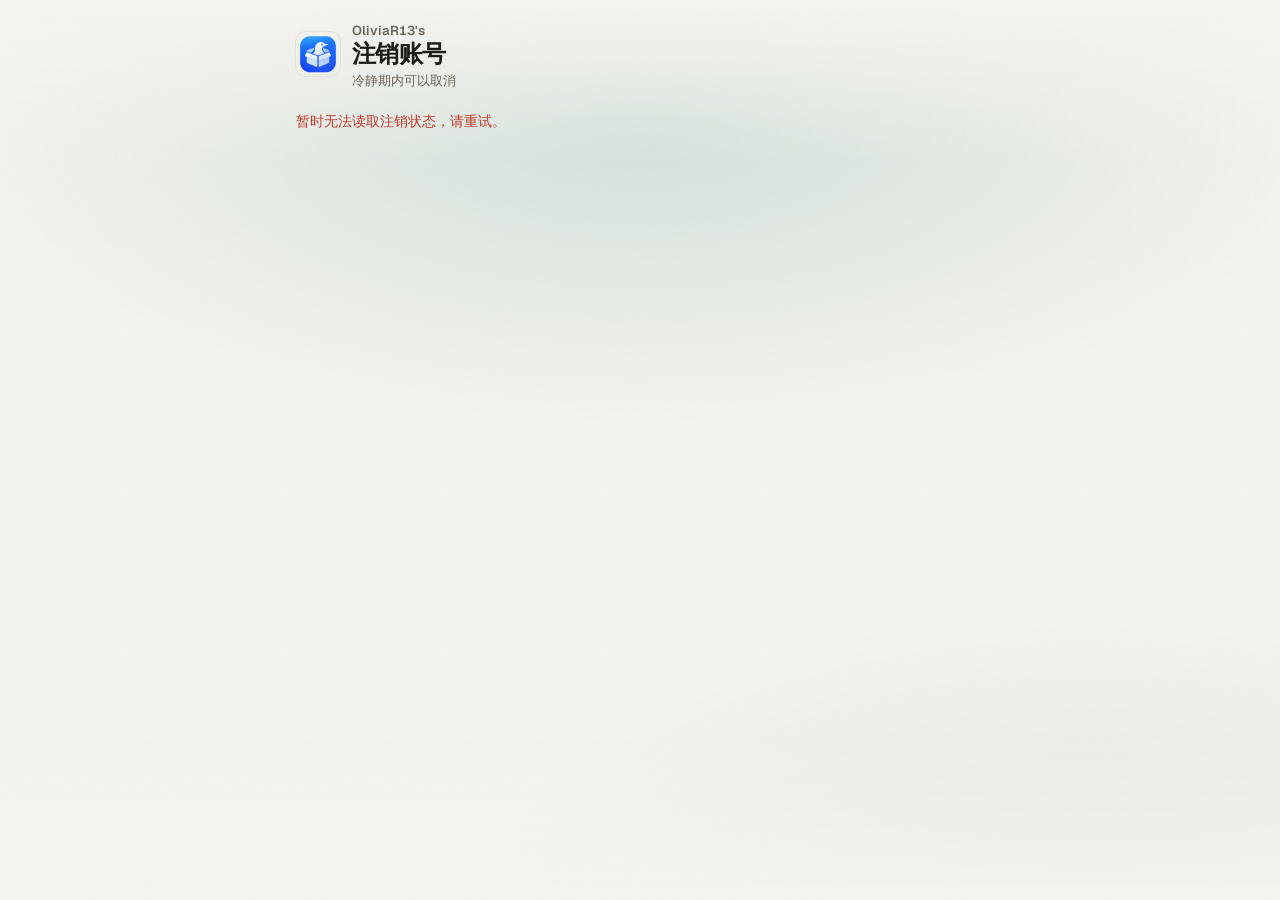
==== box/deletion.html @ 5e78a4eb "Add a 14-day account deletion grace period. Pending deletion revokes sessions immediately, blocks ev" ====
<!doctype html>
<html lang="zh-CN">
<head>
  <meta charset="utf-8">
  <meta name="viewport" content="width=device-width,initial-scale=1,viewport-fit=cover">
  <meta name="color-scheme" content="light dark">
  <meta name="theme-color" content="#f6f4ef" media="(prefers-color-scheme: light)">
  <meta name="theme-color" content="#12110f" media="(prefers-color-scheme: dark)">
  <meta name="description" content="账号注销冷静期：查看删除日期，继续注销或取消注销。">
  <link rel="icon" href="./icon.png" type="image/png">
  <title>注销账号 · OliviaR13's Loon Box</title>
  <script>(function(d){var s={};try{s=JSON.parse(localStorage.getItem("myloon_box_settings")||"{}")}catch(e){}
    if(s.theme==="light"||s.theme==="dark")d.dataset.theme=s.theme})(document.documentElement)</script>
  <link rel="preload" href="/fonts/Geist-Variable.woff2" as="font" type="font/woff2" crossorigin>
  <link rel="stylesheet" href="./styles/base.css">
  <style>
    .doc{user-select:text;-webkit-user-select:text}
    .card{margin-top:18px;padding:18px 16px;border:1px solid var(--line);border-radius:var(--r-lg);background:var(--card)}
    .card p{margin:0 0 10px;font-size:14.5px;line-height:1.7}
    .card strong{font-weight:650}
    .actions{display:flex;flex-wrap:wrap;gap:8px;margin-top:16px}
    .btn-danger{background:#e5484d;border-color:#e5484d;color:#fff}
    .btn-danger:disabled,.btn:disabled{opacity:.55}
    .err{color:#c0392b;margin:12px 0 0;font-size:14px}
    .confirm-box{margin-top:12px;padding:12px;border:1px solid var(--line);border-radius:var(--r-md);background:var(--chip)}
    .confirm-box p{margin:0 0 10px}
  </style>
</head>
<body>
  <main class="shell">
    <header class="head">
      <a href="./" aria-label="返回首页"><img class="logo" src="./icon.png" alt="" width="44" height="44"></a>
      <div class="head-text">
        <h1><span class="h1-eyebrow">OliviaR13's</span>注销账号</h1>
        <p>冷静期内可以取消</p>
      </div>
    </header>
    <article class="doc">
      <p id="loading">正在读取注销状态…</p>
      <p id="error" class="err" hidden></p>
      <section class="card" id="panel" hidden>
        <p>这个账号正处于注销冷静期，还不能进入正常登录。</p>
        <p>申请日期：<strong id="requested"></strong></p>
        <p>预计永久删除日期：<strong id="scheduled"></strong></p>
        <p>剩余天数：<strong id="days"></strong></p>
        <p id="actionError" class="err" hidden></p>
        <div class="actions">
          <button class="btn btn-ghost" id="continueBtn" type="button">继续注销</button>
          <button class="btn btn-danger" id="cancelBtn" type="button">取消注销</button>
        </div>
        <div class="confirm-box" id="cancelBox" hidden>
          <p>取消后，这个账号会恢复正常，原来的 14 天不再保留。确定要取消注销吗？</p>
          <div class="actions">
            <button class="btn btn-ghost" id="cancelNo" type="button">返回</button>
            <button class="btn btn-danger" id="cancelYes" type="button">确认取消注销</button>
          </div>
        </div>
      </section>
    </article>
  </main>
  <script type="module" src="./js/deletion.js"></script>
</body>
</html>
---- box/styles/base.css ----
/* ==========================================================================
   基础样式（Base）：字体声明、设计变量、深浅色主题、全局重置、页头与基础控件
   ========================================================================== */

@font-face{
  font-family:"Geist Sans";
  src:url("/fonts/Geist-Variable.woff2") format("woff2");
  font-style:normal;
  font-weight:100 900;
  font-display:swap;
}
/* OliviaR13's Loon Box
   设计取向：克制的工具型列表（低变化、低密度动效、中等信息密度）。
   中性底色 + 单一强调色；行与行之间用细线分隔，不做一张张独立卡片。 */
:root{
  /* 暖调纸张色中性色 + 单一强调色；不用纯白纯黑 */
  --bg:#f6f4ef;--card:#fdfcf9;--hover:#faf8f3;--text:#1d1b17;--muted:#6a655a;--line:#e6e2d8;--chip:#efece4;
  --accent:#0f7f69;--accent-text:#0a6250;--accent-ink:#f7fbf9;--shadow:40 30 10;
  --glow:color-mix(in srgb,var(--accent) 16%,transparent);
  /* 圆角体系：容器 / 控件 / 标签 */
  --r-lg:16px;--r-md:10px;--r-sm:6px;
  /* 弹性缓动（轻微回弹），用于按压、箭头和开关 */
  --spring:cubic-bezier(.34,1.4,.64,1);--ease:cubic-bezier(.2,.8,.2,1);
  /* z-index 层级 */
  --z-grain:1;--z-toast:10;
  --font:"Geist Sans",-apple-system,BlinkMacSystemFont,"SF Pro Text","PingFang SC","Noto Sans SC","Segoe UI",sans-serif;
  --mono:ui-monospace,"SF Mono","JetBrains Mono",Menlo,Consolas,monospace;
}
/* 深色：跟随系统（除非用户强制浅色），或用户强制深色 */
@media (prefers-color-scheme:dark){
  :root:not([data-theme="light"]){--bg:#12110f;--card:#191815;--hover:#1e1d19;--text:#efece5;--muted:#a39e92;--line:#2b2924;--chip:#23211d;--accent:#3fcfa6;--accent-text:#3fcfa6;--accent-ink:#04140e;--shadow:0 0 0;
    --glow:color-mix(in srgb,var(--accent) 14%,transparent)}
}
:root[data-theme="dark"]{--bg:#12110f;--card:#191815;--hover:#1e1d19;--text:#efece5;--muted:#a39e92;--line:#2b2924;--chip:#23211d;--accent:#3fcfa6;--accent-text:#3fcfa6;--accent-ink:#04140e;--shadow:0 0 0;
    --glow:color-mix(in srgb,var(--accent) 14%,transparent)}
:root[data-theme="light"]{color-scheme:light}
:root[data-theme="dark"]{color-scheme:dark}

/* Apple 官网式磨砂材质（apple.com 顶栏 / iOS 导航栏的做法）：底色约 80% 不透明 + backdrop-filter: saturate(180%) blur(20px) + 一条发丝线。
   取自 GitHub 上的 Konsta UI（konstaui/konsta，MIT）iOS 主题的 translucent 规则，纯 CSS，没有脚本、没有折射。
   --ap-bg 带磨砂的控件底色；--ap-filter 模糊 + 饱和度；--ap-line 发丝线（深色主题改成白色的）。 */
:root{
  --ap-bg:color-mix(in srgb,var(--card) 80%,transparent);
  --ap-filter:saturate(180%) blur(20px);
  --ap-line:rgb(0 0 0 / .1);
}
@media (prefers-color-scheme:dark){
  :root:not([data-theme="light"]){--ap-line:rgb(255 255 255 / .14)}
}
:root[data-theme="dark"]{--ap-line:rgb(255 255 255 / .14)}

*{box-sizing:border-box}
html{-webkit-text-size-adjust:100%;scroll-behavior:smooth;-webkit-tap-highlight-color:transparent}
/* 顶部 96px 渐变回底色：避免状态栏区域（纯底色）和光晕之间出现一条硬边 */
body{margin:0;background:var(--bg);color:var(--text);font:15px/1.55 var(--font);-webkit-font-smoothing:antialiased;font-variant-numeric:tabular-nums}
/* 背景光晕：固定在视口里，不随列表滚动；顶部和底部各 18% 渐变回底色，和状态栏、底部工具栏衔接 */
body::after{content:"";position:fixed;inset:0;z-index:0;pointer-events:none;
  background:
    linear-gradient(var(--bg) 0,transparent 18%,transparent 82%,var(--bg) 100%),
    radial-gradient(75% 46% at 50% 14%,var(--glow),transparent 72%),
    radial-gradient(65% 40% at 85% 96%,color-mix(in srgb,var(--glow) 55%,transparent),transparent 70%)}
body::before{content:"";position:fixed;inset:0;z-index:var(--z-grain);pointer-events:none;opacity:.05;
  background-image:url("data:image/svg+xml,%3Csvg xmlns='http://www.w3.org/2000/svg' width='160' height='160'%3E%3Cfilter id='n'%3E%3CfeTurbulence type='fractalNoise' baseFrequency='.8' numOctaves='2' stitchTiles='stitch'/%3E%3C/filter%3E%3Crect width='100%25' height='100%25' filter='url(%23n)'/%3E%3C/svg%3E")}
.shell{position:relative;z-index:2;max-width:720px;margin:0 auto;padding:calc(24px + env(safe-area-inset-top)) 16px calc(36px + env(safe-area-inset-bottom))}
h1,h2,p{margin:0}
a{color:var(--accent-text)}
:where(.btn,.chip-filter,.more,.sort-btn,input):focus-visible{outline:2px solid var(--accent);outline-offset:2px}
/* 触屏：去掉 iOS 点按时出现的灰色矩形，改用自己的按下反馈 */
button,a,.tab,.tile,.row-btn,.chip-filter,.star{-webkit-touch-callout:none;-webkit-user-select:none;user-select:none}

/* 头部 */
.head{display:flex;align-items:center;gap:12px;margin-bottom:20px}
.logo{border-radius:var(--r-md);flex:none;box-shadow:0 0 0 1px var(--line)}
.head-text{flex:1;min-width:0}
.head h1{font-size:24px;line-height:1.05;font-weight:700;letter-spacing:-.03em}
.h1-eyebrow{display:block;font-size:13px;font-weight:600;letter-spacing:0;color:var(--muted);margin-bottom:3px}
.head p{color:var(--muted);font-size:13px;font-weight:500;margin-top:5px;line-break:strict;text-wrap:balance}
@supports (word-break:auto-phrase){.head p{word-break:auto-phrase}}
/* 主页不再显示刷新按钮，改用下拉刷新（js/pull.js）。元素保留在 DOM 里：manifest.js / pull.js 把它的 disabled 当作「正在加载」的状态标记，删掉会报错 */
#refreshBtn{display:none}

/* 按钮 */
.btn{font:inherit;font-size:14px;font-weight:600;border:1px solid var(--line);background:var(--card);color:var(--text);border-radius:var(--r-md);
  padding:8px 14px;cursor:pointer;text-decoration:none;white-space:nowrap;line-height:1.2;
  transition:background-color .15s,border-color .15s,filter .15s,transform .35s var(--spring)}
.btn:active:not(:disabled){transform:scale(.97)}
.btn:disabled{opacity:.5;cursor:default}
.btn-primary{background:var(--accent);border-color:transparent;color:var(--accent-ink);
  box-shadow:0 6px 14px color-mix(in srgb,var(--accent) 26%,transparent)}
.btn-ghost{background:transparent}
/* 页头的「刷新」「设置」：玻璃（只有材质，没有 backdrop 折射——它们下面是页面底色，没有可折射的内容） */
.head .btn{background:var(--ap-bg);border-color:var(--ap-line);-webkit-backdrop-filter:var(--ap-filter);backdrop-filter:var(--ap-filter)}
@media (hover:hover){.head .btn-ghost:hover:not(:disabled){background:color-mix(in srgb,var(--card) 72%,transparent)}}
.btn-icon{display:grid;place-items:center;width:40px;height:40px;padding:0;flex:none;border-radius:50%}
/* 三个登录按钮（GitHub / Google / 通行密钥）共用：同样的底色、描边、宽度，图标 + 文字 */
.btn-login{display:inline-flex;align-items:center;justify-content:center;gap:8px;flex:none;min-width:140px;background:var(--card);text-decoration:none}
.btn-login .b-ico{flex:none;display:block}
/* 已登录时页头的头像：点一下打开设置里的账号 */
.head-acct{flex:none;display:grid;place-items:center;width:40px;height:40px;padding:0;border:1px solid var(--ap-line);border-radius:50%;background:var(--ap-bg);color:var(--text);cursor:pointer;-webkit-backdrop-filter:var(--ap-filter);backdrop-filter:var(--ap-filter)}
.head-acct[hidden]{display:none}
.head-acct img{width:32px;height:32px;border-radius:50%;object-fit:cover;display:block}
.head-acct img[hidden]{display:none}
.head-letter{display:grid;place-items:center;width:32px;height:32px;border-radius:50%;background:var(--chip);font-size:13px;font-weight:700;line-height:1}
.head-letter[hidden]{display:none}

/* 按钮自己当确认（借自 Bencho Notify）：两段文字叠在同一格，按钮大小不变；确认态时旧文字向上滑走、新文字从下面滑进来，按钮填色 */
.btn.swap{display:inline-grid;grid-template-areas:"s";align-items:center;justify-items:center;overflow:hidden}
.btn.swap>.lbl{grid-area:s;display:inline-flex;align-items:center;gap:5px;transition:transform .34s var(--ease),opacity .2s}
.btn.swap>.lbl-alt{transform:translateY(70%);opacity:0}
.btn.swap[data-done]>.lbl:not(.lbl-alt){transform:translateY(-70%);opacity:0}
.btn.swap[data-done]>.lbl-alt{transform:none;opacity:1;transition-delay:.04s}
.btn.swap .lbl svg{width:14px;height:14px;fill:none;stroke:currentColor;stroke-width:2.4;stroke-linecap:round;stroke-linejoin:round}
.btn-ghost.swap[data-done]{background:var(--accent);border-color:var(--accent);color:var(--accent-ink)}
.btn-primary.swap[data-done]{filter:brightness(1.12)}

@media (hover:hover){
  .btn-ghost:hover:not(:disabled){background:var(--chip)}
  .btn-primary:hover{filter:brightness(1.08)}
}

/* 数字滚动（借自 Bencho Like）：每位数字一个固定高度的格子，滚动时新旧两个数字上下错开。
   高度取行高（1lh），所以格子不会改变所在那一行的高度；tabular-nums 让每位数字等宽，滚动时宽度不抖 */
.odo{display:inline-block;position:relative;overflow:hidden;height:1.5em;height:1lh;vertical-align:top;font-variant-numeric:tabular-nums}
.odo-cur{display:block}
.odo-old{position:absolute;left:0;top:0;display:block}
.sr-only{position:absolute;width:1px;height:1px;margin:-1px;padding:0;overflow:hidden;clip:rect(0,0,0,0);white-space:nowrap;border:0}

/* 跳转链接、空状态提示与页脚 */
.skip{position:absolute;left:12px;top:-48px;z-index:var(--z-toast);padding:8px 12px;border-radius:var(--r-md);background:var(--text);color:var(--bg);
  font-size:13px;text-decoration:none;transition:top .2s var(--ease)}
.skip:focus{top:calc(8px + env(safe-area-inset-top))}
.notice{padding:28px 18px;text-align:center;color:var(--muted)}
.notice h2{color:var(--text);font-size:16px;margin-bottom:4px}
.notice .btn{margin-top:12px}
.foot{margin-top:32px;padding:16px 16px 14px;border:1px solid var(--line);border-radius:var(--r-lg);background:var(--card);text-align:start}
.foot-brand{margin:0 0 10px;color:var(--text);font-size:13.5px;font-weight:650;letter-spacing:-.02em}
.foot-nav{display:flex;flex-wrap:wrap;gap:8px 16px}
.foot-nav a{padding:6px 0;color:var(--muted);font-size:12.5px;font-weight:600;line-height:1.4;text-decoration:none}
@media (hover:hover){.foot-nav a:hover{color:var(--accent-text)}}
.foot-nav a:focus-visible{outline:2px solid var(--accent);outline-offset:3px;border-radius:4px}
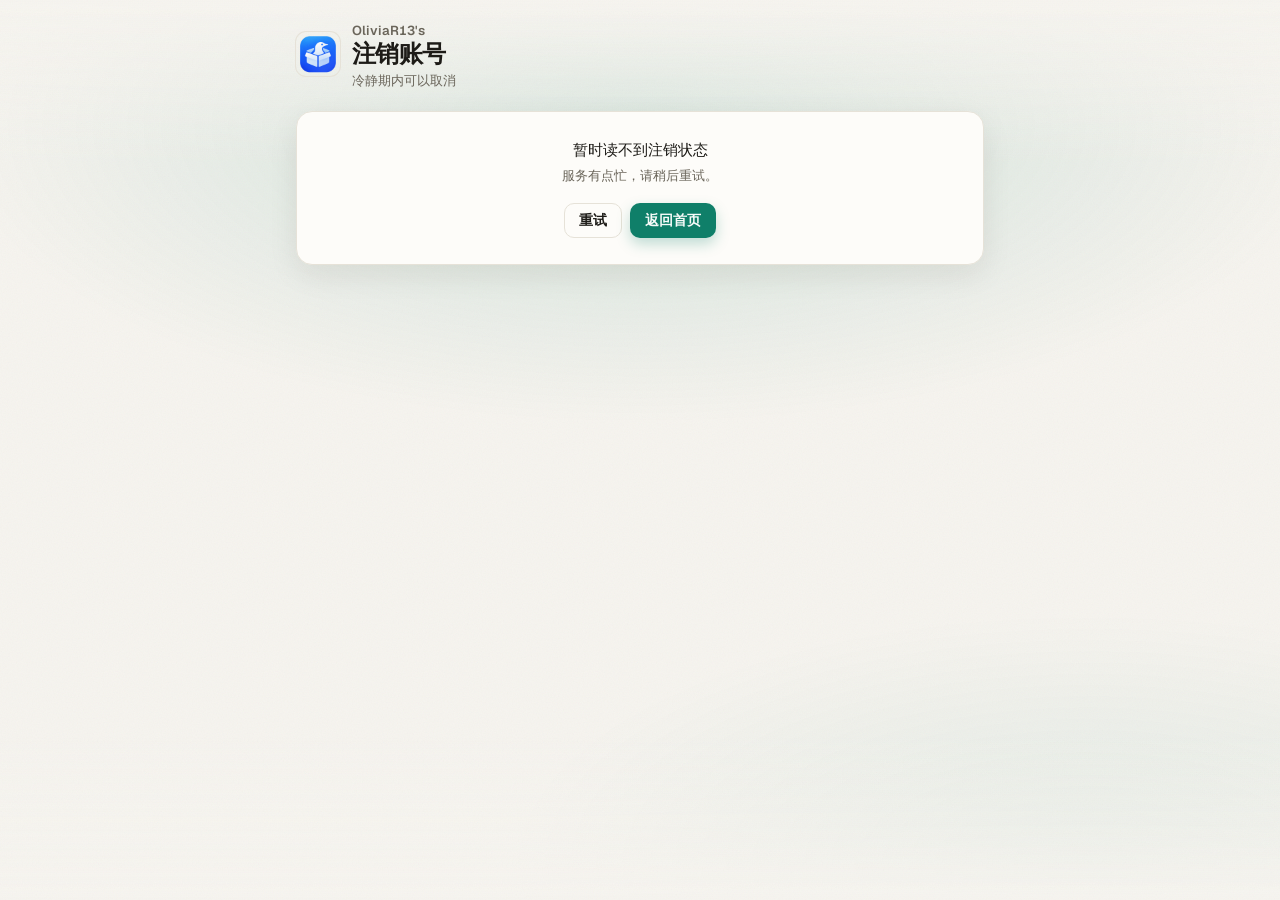
==== commit 8088ee2a: "Polish account deletion flow and add deletion terms to privacy policy and terms" ====
--- a/box/deletion.html
+++ b/box/deletion.html
@@ -10,20 +10,74 @@
   <link rel="icon" href="./icon.png" type="image/png">
   <title>注销账号 · OliviaR13's Loon Box</title>
   <script>(function(d){var s={};try{s=JSON.parse(localStorage.getItem("myloon_box_settings")||"{}")}catch(e){}
-    if(s.theme==="light"||s.theme==="dark")d.dataset.theme=s.theme})(document.documentElement)</script>
+    if(s.theme==="light"||s.theme==="dark")d.dataset.theme=s.theme;if(s.reduceMotion)d.setAttribute("data-reduce-motion","")})(document.documentElement)</script>
   <link rel="preload" href="/fonts/Geist-Variable.woff2" as="font" type="font/woff2" crossorigin>
   <link rel="stylesheet" href="./styles/base.css">
   <style>
     .doc{user-select:text;-webkit-user-select:text}
-    .card{margin-top:18px;padding:18px 16px;border:1px solid var(--line);border-radius:var(--r-lg);background:var(--card)}
-    .card p{margin:0 0 10px;font-size:14.5px;line-height:1.7}
-    .card strong{font-weight:650}
+    .card{margin-top:18px;padding:20px 18px 18px;border:1px solid var(--line);border-radius:var(--r-lg);background:var(--card);
+      box-shadow:0 10px 30px rgb(var(--shadow) / .08);animation:rise .5s var(--spring) both}
+    .card[hidden]{display:none}
+    @keyframes rise{from{opacity:0;transform:translateY(14px) scale(.98)}to{opacity:1;transform:none}}
+    @keyframes pop{from{opacity:0;transform:translateY(6px)}to{opacity:1;transform:none}}
+    .hero{display:flex;align-items:center;gap:16px}
+    .ring{position:relative;flex:none;width:104px;height:104px}
+    .ring svg{display:block;width:100%;height:100%;transform:rotate(-90deg)}
+    .ring circle{fill:none;stroke-width:8;stroke-linecap:round}
+    .ring .track{stroke:var(--line)}
+    .ring .bar{stroke:var(--accent);stroke-dasharray:314;stroke-dashoffset:314;transition:stroke-dashoffset 1.1s var(--ease) .15s}
+    .ring-num{position:absolute;inset:0;display:grid;place-content:center;text-align:center;line-height:1}
+    .ring-num b{font-size:32px;font-weight:700;letter-spacing:-.04em;font-variant-numeric:tabular-nums}
+    .ring-num span{margin-top:4px;font-size:12px;color:var(--muted);font-weight:500}
+    .hero-text{min-width:0}
+    .pill{display:inline-block;padding:3px 10px;border-radius:99px;background:color-mix(in srgb,var(--accent) 14%,transparent);color:var(--accent-text);font-size:12px;font-weight:650}
+    .hero-text h2{margin:8px 0 4px;font-size:18px;line-height:1.3;font-weight:650;letter-spacing:-.02em;text-wrap:balance}
+    .hero-text p{margin:0;font-size:13.5px;line-height:1.55;color:var(--muted)}
+    .meta{display:grid;gap:0;margin:18px 0 0;border:1px solid var(--line);border-radius:var(--r-md);overflow:hidden}
+    .meta div{display:flex;justify-content:space-between;gap:12px;padding:11px 14px;font-size:14px}
+    .meta div + div{border-top:1px solid var(--line)}
+    .meta dt{color:var(--muted);flex:none}
+    .meta dd{margin:0;text-align:right;font-weight:600;font-variant-numeric:tabular-nums}
+    .hint{margin:14px 0 0;font-size:13px;line-height:1.65;color:var(--muted)}
     .actions{display:flex;flex-wrap:wrap;gap:8px;margin-top:16px}
-    .btn-danger{background:#e5484d;border-color:#e5484d;color:#fff}
-    .btn-danger:disabled,.btn:disabled{opacity:.55}
-    .err{color:#c0392b;margin:12px 0 0;font-size:14px}
-    .confirm-box{margin-top:12px;padding:12px;border:1px solid var(--line);border-radius:var(--r-md);background:var(--chip)}
-    .confirm-box p{margin:0 0 10px}
+    .actions .btn{display:inline-flex;align-items:center;justify-content:center;gap:8px;text-decoration:none}
+    .actions .btn-primary{flex:1 1 140px}
+    .actions .btn-ghost{flex:1 1 140px}
+    .fold{display:grid;grid-template-rows:0fr;transition:grid-template-rows .42s var(--ease)}
+    .fold[data-open]{grid-template-rows:1fr}
+    .fold-in{min-height:0;overflow:hidden;opacity:0;transition:opacity .25s}
+    .fold[data-open] .fold-in{opacity:1;transition-delay:.08s}
+    .fold-box{margin-top:14px;padding:14px;border:1px solid var(--line);border-radius:var(--r-md);background:var(--chip)}
+    .fold-box p{margin:0;font-size:13.5px;line-height:1.65}
+    .fold-box .actions{margin-top:12px;justify-content:flex-end}
+    .fold-box .actions .btn{flex:0 0 auto}
+    .err{margin:14px 0 0;color:#c0392b;font-size:14px;line-height:1.55;animation:pop .3s var(--ease)}
+    .err[hidden]{display:none}
+    @media (prefers-color-scheme:dark){:root:not([data-theme="light"]) .err{color:#ff8a7a}}
+    :root[data-theme="dark"] .err{color:#ff8a7a}
+    .spin{display:none;width:14px;height:14px;border:2px solid color-mix(in srgb,currentColor 35%,transparent);border-top-color:currentColor;border-radius:50%;animation:spin .7s linear infinite}
+    .btn[data-busy] .spin{display:inline-block}
+    .btn[data-busy]:disabled{opacity:.85}
+    @keyframes spin{to{transform:rotate(360deg)}}
+    .state{text-align:center;padding:26px 18px}
+    .state p{margin:0 0 4px;font-size:15px;line-height:1.6}
+    .state .sub{font-size:13px;color:var(--muted)}
+    .state .actions{justify-content:center}
+    .state .actions .btn{flex:0 0 auto}
+    .sk{margin-top:18px;padding:20px 18px;border:1px solid var(--line);border-radius:var(--r-lg);background:var(--card)}
+    .sk i{display:block;border-radius:8px;background:linear-gradient(90deg,var(--chip) 25%,color-mix(in srgb,var(--chip) 55%,var(--card)) 50%,var(--chip) 75%);background-size:200% 100%;animation:shimmer 1.3s linear infinite}
+    .sk .l1{width:55%;height:16px}.sk .l2{width:80%;height:12px;margin-top:12px}.sk .l3{width:100%;height:84px;margin-top:20px}
+    @keyframes shimmer{to{background-position:-200% 0}}
+    .done{text-align:center;padding:30px 18px}
+    .done h2{margin:6px 0 6px;font-size:18px;font-weight:650;letter-spacing:-.02em}
+    .done p{margin:0;font-size:14px;color:var(--muted)}
+    .check{display:block;width:56px;height:56px;margin:0 auto 10px;fill:none;stroke:var(--accent);stroke-linecap:round;stroke-linejoin:round}
+    .check circle{stroke-width:2.5;stroke-dasharray:151;stroke-dashoffset:151;animation:draw .6s var(--ease) .05s forwards}
+    .check path{stroke-width:3;stroke-dasharray:36;stroke-dashoffset:36;animation:draw .4s var(--ease) .5s forwards}
+    @keyframes draw{to{stroke-dashoffset:0}}
+    @media (max-width:380px){.hero{flex-direction:column;align-items:flex-start}}
+    html[data-reduce-motion] *,html[data-reduce-motion] *::before,html[data-reduce-motion] *::after{animation-duration:.01ms !important;animation-delay:0s !important;transition-duration:.01ms !important;transition-delay:0s !important}
+    @media (prefers-reduced-motion:reduce){*,*::before,*::after{animation-duration:.01ms !important;animation-delay:0s !important;transition-duration:.01ms !important;transition-delay:0s !important}}
   </style>
 </head>
 <body>
@@ -36,25 +90,56 @@
       </div>
     </header>
     <article class="doc">
-      <p id="loading">正在读取注销状态…</p>
-      <p id="error" class="err" hidden></p>
+      <div class="sk" id="loading" role="status" aria-live="polite" aria-label="正在读取注销状态"><i class="l1"></i><i class="l2"></i><i class="l3"></i></div>
+
+      <section class="card state" id="errorBox" hidden>
+        <p id="errorText"></p>
+        <p class="sub" id="errorSub"></p>
+        <div class="actions">
+          <button class="btn btn-ghost" id="retryBtn" type="button" hidden>重试</button>
+          <a class="btn btn-primary" href="./">返回首页</a>
+        </div>
+      </section>
+
       <section class="card" id="panel" hidden>
-        <p>这个账号正处于注销冷静期，还不能进入正常登录。</p>
-        <p>申请日期：<strong id="requested"></strong></p>
-        <p>预计永久删除日期：<strong id="scheduled"></strong></p>
-        <p>剩余天数：<strong id="days"></strong></p>
-        <p id="actionError" class="err" hidden></p>
-        <div class="actions">
-          <button class="btn btn-ghost" id="continueBtn" type="button">继续注销</button>
-          <button class="btn btn-danger" id="cancelBtn" type="button">取消注销</button>
-        </div>
-        <div class="confirm-box" id="cancelBox" hidden>
-          <p>取消后，这个账号会恢复正常，原来的 14 天不再保留。确定要取消注销吗？</p>
-          <div class="actions">
-            <button class="btn btn-ghost" id="cancelNo" type="button">返回</button>
-            <button class="btn btn-danger" id="cancelYes" type="button">确认取消注销</button>
+        <div class="hero">
+          <div class="ring" aria-hidden="true">
+            <svg viewBox="0 0 120 120"><circle class="track" cx="60" cy="60" r="50"/><circle class="bar" id="ringBar" cx="60" cy="60" r="50"/></svg>
+            <div class="ring-num"><b id="days">0</b><span id="daysUnit">天</span></div>
+          </div>
+          <div class="hero-text">
+            <span class="pill">冷静期中</span>
+            <h2 id="headline"></h2>
+            <p>在此之前，可以随时取消注销。</p>
           </div>
         </div>
+        <dl class="meta">
+          <div><dt>申请时间</dt><dd id="requested"></dd></div>
+          <div><dt>永久删除时间</dt><dd id="scheduled"></dd></div>
+        </dl>
+        <p class="hint">到期后，账号、通行密钥、云端收藏、插件设置和其他云端数据会被永久删除，无法恢复。本机浏览器里的数据不受影响。</p>
+        <p id="actionError" class="err" role="alert" hidden></p>
+        <div class="actions">
+          <button class="btn btn-primary" id="cancelBtn" type="button" aria-expanded="false" aria-controls="cancelFold">取消注销</button>
+          <button class="btn btn-ghost" id="continueBtn" type="button"><i class="spin" aria-hidden="true"></i><span>保持注销并返回</span></button>
+        </div>
+        <div class="fold" id="cancelFold">
+          <div class="fold-in" inert>
+            <div class="fold-box">
+              <p>取消后，账号会恢复正常使用，原来的 14 天不再保留。之后想再注销，需要重新申请，并重新计算 14 天。</p>
+              <div class="actions">
+                <button class="btn btn-ghost" id="cancelNo" type="button">先不取消</button>
+                <button class="btn btn-primary" id="cancelYes" type="button"><i class="spin" aria-hidden="true"></i><span>确认取消注销</span></button>
+              </div>
+            </div>
+          </div>
+        </div>
+      </section>
+
+      <section class="card done" id="doneBox" hidden>
+        <svg class="check" viewBox="0 0 56 56" aria-hidden="true"><circle cx="28" cy="28" r="24"/><path d="M17 29l8 8 14-16"/></svg>
+        <h2>账号已恢复</h2>
+        <p role="status">已取消注销，正在带你回到首页…</p>
       </section>
     </article>
   </main>
